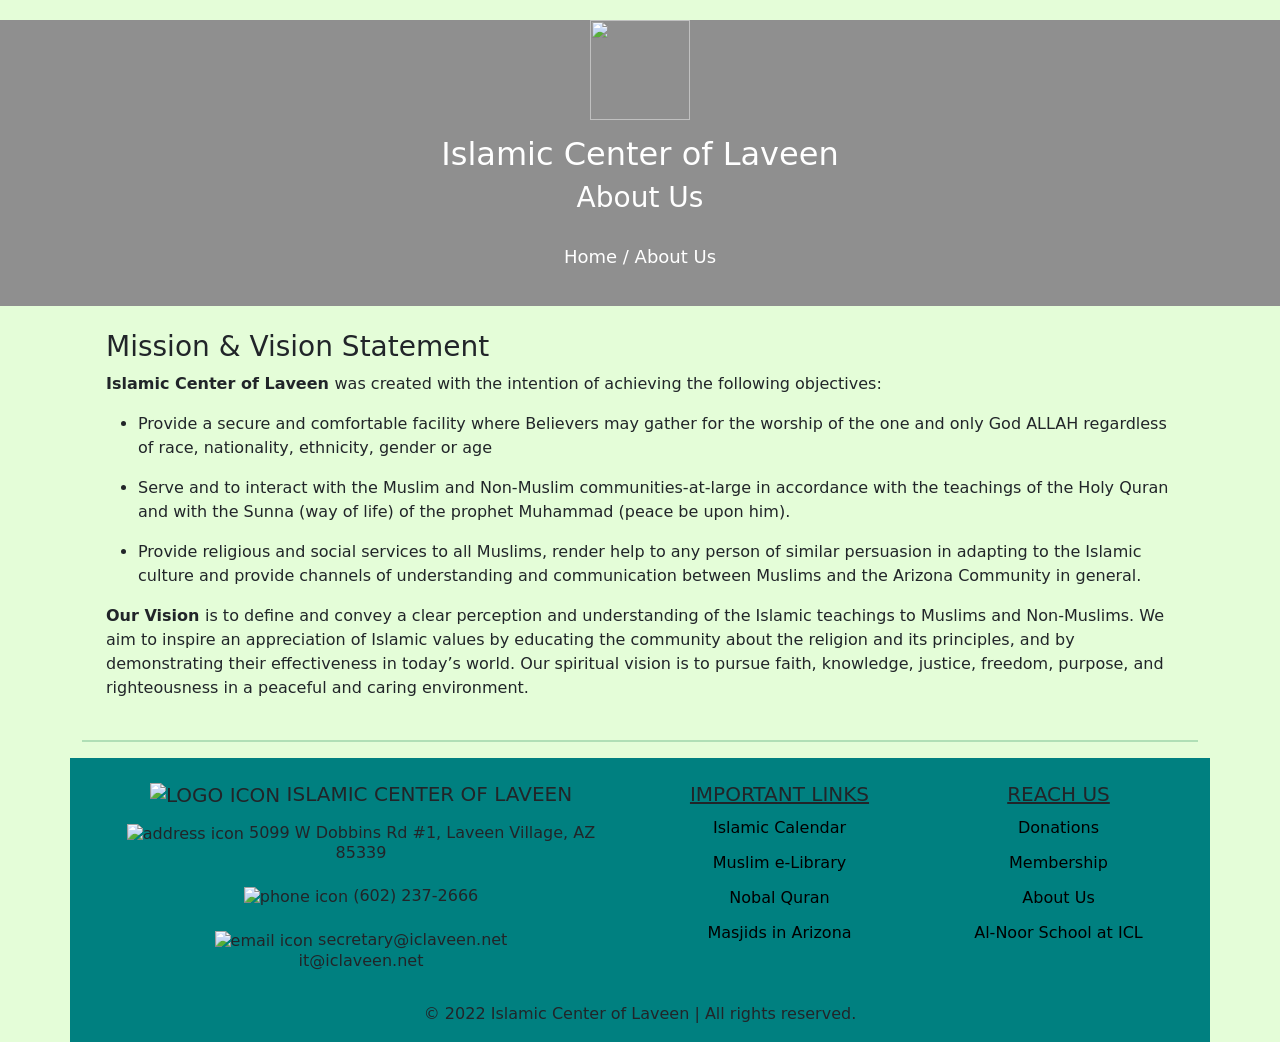
==== AboutUs.html @ 48b0061b "cahanges to CSS files" ====
<!DOCTYPE html>
<html lang="en">

<head>
    <meta charset="utf-8">
    <meta name="viewport" content="width=device-width, initial-scale=1">
    <title>ICL- About Us</title>
    <link rel="stylesheet" href="css/style.css" />
    <link href="https://cdn.jsdelivr.net/npm/bootstrap@5.0.2/dist/css/bootstrap.min.css" rel="stylesheet">
    <script src="https://cdn.jsdelivr.net/npm/bootstrap@5.0.2/dist/js/bootstrap.bundle.min.js"></script>
    <script src="js/myjs.js"></script>

</head>

<body>
    <div class="nav-body">
        <div href="index.html" class="navbar-brand">
            <img class="logo mx-auto d-block" src="images/logo.jpg">
        </div>
        <div class="logo-text">
            <h2>Islamic Center of Laveen </h2>
            <h3>About Us</h3>
        </div>
        <div class="short-nav">
            <p>
                <a href="index.html" style="color: white">Home</a> / About Us
            </p>
        </div>
    </div>

    <div class="container">
        <div class="row my-4 px-4">
            <div class="text-justify">
                <h3>Mission & Vision Statement</h3>
                <p>
                    <b>
                        Islamic Center of Laveen
                    </b> was created with the intention of achieving the following objectives:
                </p>
                <ul>
                    <li>
                        <p class="text-justify">
                            Provide a secure and comfortable facility where Believers may gather for the worship of the
                            one and
                            only
                            God ALLAH regardless of race, nationality, ethnicity, gender or age
                        </p>
                    </li>
                    <li>
                        <p class="text-justify">
                            Serve and to interact with the Muslim and Non-Muslim communities-at-large in accordance with
                            the
                            teachings of the Holy Quran and with the Sunna (way of life) of the prophet Muhammad (peace
                            be upon
                            him).
                        </p>
                    </li>
                    <li>
                        <p class="text-justify">
                            Provide religious and social services to all Muslims, render help to any person of similar
                            persuasion in adapting to
                            the Islamic culture and provide channels of understanding and communication between Muslims
                            and the
                            Arizona Community in general.
                        </p>

                    </li>
                </ul>
                <p class="text-justify">
                    <b>Our Vision </b>is to define and convey a clear perception and understanding of the Islamic
                    teachings
                    to Muslims and Non-Muslims. We aim to inspire an appreciation of Islamic values by educating the
                    community about the religion and its principles, and by demonstrating their effectiveness in today’s
                    world. Our spiritual vision is to pursue faith, knowledge, justice, freedom, purpose, and
                    righteousness
                    in a peaceful and caring environment.
                </p>
            </div>
        </div>

        <hr class="bg-danger border-2 border-top border-success">
    </div>
    </div>

    <div class="container foot">
        <!-- Footer -->
        <footer class="page-footer font-small blue pt-4">

            <!-- Footer Links -->
            <div class="container-fluid text-center text-md-left">

                <button onclick="topFunction()" id="myBtn" title="Go to top">Top</button>

                <!-- Grid row -->
                <div class="row">

                    <!-- Grid column -->
                    <div class="col-md-6 mt-md-0 mt-3">

                        <!-- Content -->
                        <h5 class="text-uppercase ">
                            <img src="images/logo.jpg" class="fimage" alt="logo icon">
                            Islamic Center of Laveen
                        </h5>
                        <p class="h6 p-2">
                            <img src="images/address.png" class="fimage" alt="address icon">
                            5099 W Dobbins Rd #1, Laveen Village, AZ 85339
                        </p>
                        <p class="h6 p-2">
                            <img src="images/phone.png" class="fimage" alt="phone icon">
                            (602) 237-2666
                        </p>
                        <p class="h6 p-2">
                            <img src="images/email.png" class="fimage" alt="email icon">
                            secretary@iclaveen.net </br> it@iclaveen.net
                        </p>

                    </div>
                    <!-- Grid column -->

                    <hr class="clearfix w-100 d-md-none pb-3">

                    <!-- Grid column -->
                    <div class="col-md-3 mb-md-0 mb-3">

                        <!-- Links -->
                        <h5 class="text-uppercase text-decoration-underline">Important links</h5>

                        <ul class="list-unstyled">
                            <li class="p-1 h6">
                                <a class="flink" href="https://www.islamicfinder.org/islamic-calendar/">Islamic
                                    Calendar</a>
                            </li>
                            <li class="p-1 h6">
                                <a class="flink" href="https://www.muslim-library.com/?lang=English">Muslim
                                    e-Library</a>
                            </li>
                            <li class="p-1 h6">
                                <a class="flink" href="https://quran.com/">Nobal Quran</a>
                            </li>
                            <li class="p-1 h6">
                                <a class="flink"
                                    href="https://www.azmuslims.org/list-of-mosques-in-arizona.html">Masjids in
                                    Arizona</a>
                            </li>
                        </ul>

                    </div>
                    <!-- Grid column -->

                    <!-- Grid column -->
                    <div class="col-md-3 mb-md-0 mb-3">

                        <!-- Links -->
                        <h5 class="text-uppercase text-decoration-underline">Reach Us</h5>

                        <ul class="list-unstyled">
                            <li class="p-1 h6">
                                <a class="flink" href="Donation.html">Donations</a>
                            </li>
                            <li class="p-1 h6">
                                <a class="flink" href="Membership.html">Membership</a>
                            </li>
                            <li class="p-1 h6">
                                <a class="flink" href="AboutUs.html">About Us</a>
                            </li>
                            <li class="p-1 h6">
                                <a class="flink" href="Education.html">Al-Noor School at ICL </a>
                            </li>
                        </ul>

                    </div>
                    <!-- Grid column -->

                </div>
                <!-- Grid row -->

            </div>
            <!-- Footer Links -->

            <!-- Copyright -->
            <div class="footer-copyright text-center py-3">© 2022 Islamic Center of Laveen | All rights reserved.  
            </div>
            <!-- Copyright -->

        </footer>
        <!-- Footer -->
    </div>
</body>

</html>
---- css/style.css ----
body {
  /*white back gound*/
  background-color: #e4fdd8 !important;
  /*green back gound*/
  /*background-color: #a7c957; */
  /* background-color:lightgrey; */


}

/* LOGO */
.logo {
  position: relative;
  display: block;
  width: 100px;
  height: 100px;
  margin-top: 20px;
  margin-bottom: 15px;
  margin-right: 20px;
}

.logo-text {
  color: white;
  text-align: center;
  position: relative;

}

.logo-maintext {

  color: white;
  position: relative;

}

.short-nav {
  position: relative;
  text-align: center;
  color: white;
  font-size: 18Px;
  padding-top: 20px;
  padding-bottom: 20px;
}

.icon {
  height: 30px;
  width: 40px;
  position: relative;

}

.fimage {
  height: 25px;
  width: 30px;
  position: relative;
}

.colum-1 {
  background-image: url("../images/colum1.jpeg");
  height: 200px;
  padding-top: 25px;
  border-radius: 15px 15px 15px 15px;
}

.colum-2 {
  background-image: url("../images/colum1.jpeg");
  height: 200px;
  padding-top: 25px;
  border-radius: 15px 15px 15px 15px;
}

.colum-3 {
  background-image: url("../images/colum3.jpeg");
  height: 200px;
  padding-top: 25px;
  border-radius: 15px 15px 15px 15px;
}

.nav-item {
  font-size: 20px !important;
}

.event-image {

  width: 100%;
  height: 100px;
  border-radius: 15px 15px 15px 15px;
}

.text-red {
  color: green;
}

.date {
  color: green;
  font-weight: bold;
  padding-top: -10px;
}

a:link {
  text-decoration: none;
}

/* mouse over link */
a:hover {
  background-color: green;
  color: whitesmoke;
}

a.flink {
  color: black;
}

.foot {
  background-image: url('../images/green.jpeg');
  background-color: teal;
}

#myBtn {
  display: none;
  position: fixed;
  bottom: 20px;
  right: 30px;
  z-index: 99;
  font-size: 18px;
  border: none;
  outline: none;
  background-color: green;
  color: white;
  cursor: pointer;
  padding: 15px;
  border-radius: 4px;
}

#myBtn:hover {
  background-color: maroon;
}

.bismi {
  font-size: 36px;
  width: 100%;
  height: 40px;
  text-align: center;
  color: green;
  padding-top: 20px;

}

.nav-body {
  background-image: url('../images/header2.jpeg');
  background-color: #cccccc;
  background-position: center;
  background-repeat: no-repeat;
  background-size: cover !important;
  position: relative;
}

.nav-body::before {
  content: "";
  position: absolute;
  top: 0px;
  right: 0px;
  bottom: 0px;
  left: 0px;
  background-color: rgba(0, 0, 0, 0.3);
}

.news {
  padding-top: 30px;
  width: 100%;
  height: 60px;
}

.navbar-dark .navbar-toggler-icon {
  background-image: url('../images/menu.png') !important;
}

.double {
  background-image: url('../images/reward.png');
  background-position: 0 1.03em;
  background-repeat: repeat-x;
  background-size: 2px 6px;
}

.blink_text
{
    animation:3s blinker linear infinite;
    -webkit-animation:3s blinker linear infinite;
    -moz-animation:1s blinker linear infinite;
    color: red;
}

@-moz-keyframes blinker
{  
    0% { opacity: 1.0; }
    50% { opacity: 0.0; }
    100% { opacity: 1.0; }
}

@-webkit-keyframes blinker
{  
    0% { opacity: 1.0; }
    50% { opacity: 0.0; }
    100% { opacity: 1.0; }
}

@keyframes blinker
{  
    0% { opacity: 1.0; }
    50% { opacity: 0.0; }
    100% { opacity: 1.0; }
 }
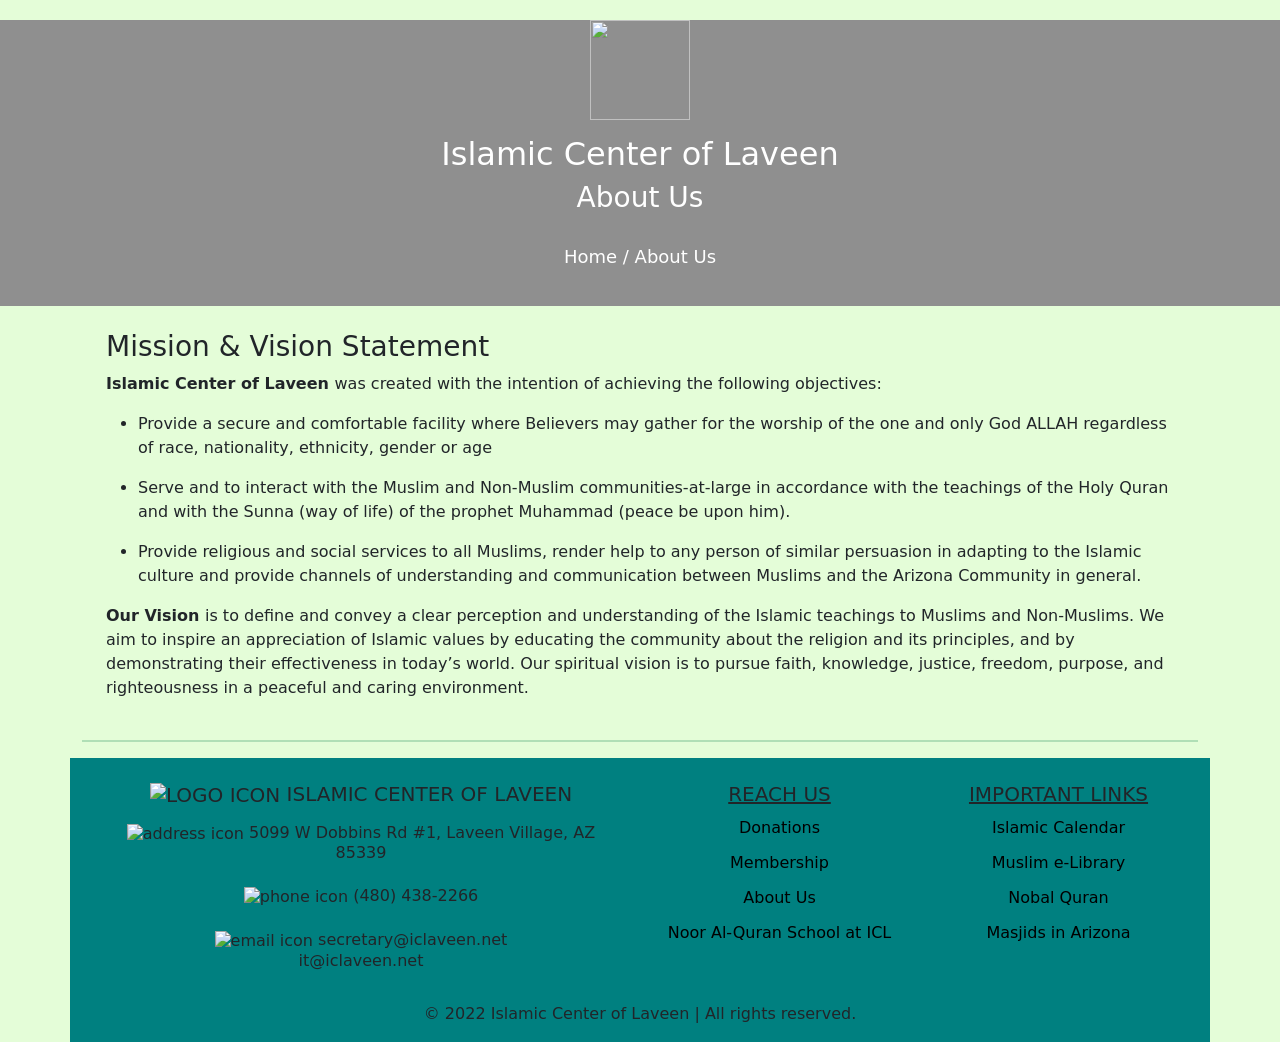
==== commit f08e1326: "Masjid lite website live" ====
--- a/AboutUs.html
+++ b/AboutUs.html
@@ -80,7 +80,6 @@
 
         <hr class="bg-danger border-2 border-top border-success">
     </div>
-    </div>
 
     <div class="container foot">
         <!-- Footer -->
@@ -108,7 +107,7 @@
                         </p>
                         <p class="h6 p-2">
                             <img src="images/phone.png" class="fimage" alt="phone icon">
-                            (602) 237-2666
+                            (480) 438-2266
                         </p>
                         <p class="h6 p-2">
                             <img src="images/email.png" class="fimage" alt="email icon">
@@ -119,6 +118,29 @@
                     <!-- Grid column -->
 
                     <hr class="clearfix w-100 d-md-none pb-3">
+                     <!-- Grid column -->
+                     <div class="col-md-3 mb-md-0 mb-3">
+
+                        <!-- Links -->
+                        <h5 class="text-uppercase text-decoration-underline">Reach Us</h5>
+
+                        <ul class="list-unstyled">
+                            <li class="p-1 h6">
+                                <a class="flink" href="Donation.html">Donations</a>
+                            </li>
+                            <li class="p-1 h6">
+                                <a class="flink" href="Membership.html">Membership</a>
+                            </li>
+                            <li class="p-1 h6">
+                                <a class="flink" href="AboutUs.html">About Us</a>
+                            </li>
+                            <li class="p-1 h6">
+                                <a class="flink" href="Education.html">Noor Al-Quran School at ICL </a>
+                            </li>
+                        </ul>
+
+                    </div>
+                    <!-- Grid column -->
 
                     <!-- Grid column -->
                     <div class="col-md-3 mb-md-0 mb-3">
@@ -148,30 +170,6 @@
                     </div>
                     <!-- Grid column -->
 
-                    <!-- Grid column -->
-                    <div class="col-md-3 mb-md-0 mb-3">
-
-                        <!-- Links -->
-                        <h5 class="text-uppercase text-decoration-underline">Reach Us</h5>
-
-                        <ul class="list-unstyled">
-                            <li class="p-1 h6">
-                                <a class="flink" href="Donation.html">Donations</a>
-                            </li>
-                            <li class="p-1 h6">
-                                <a class="flink" href="Membership.html">Membership</a>
-                            </li>
-                            <li class="p-1 h6">
-                                <a class="flink" href="AboutUs.html">About Us</a>
-                            </li>
-                            <li class="p-1 h6">
-                                <a class="flink" href="Education.html">Al-Noor School at ICL </a>
-                            </li>
-                        </ul>
-
-                    </div>
-                    <!-- Grid column -->
-
                 </div>
                 <!-- Grid row -->
 
@@ -179,7 +177,7 @@
             <!-- Footer Links -->
 
             <!-- Copyright -->
-            <div class="footer-copyright text-center py-3">© 2022 Islamic Center of Laveen | All rights reserved.  
+            <div class="footer-copyright text-center py-3">© 2022 Islamic Center of Laveen | All rights reserved.
             </div>
             <!-- Copyright -->
 
--- a/css/style.css
+++ b/css/style.css
@@ -180,33 +180,4 @@
   background-position: 0 1.03em;
   background-repeat: repeat-x;
   background-size: 2px 6px;
-}
-
-.blink_text
-{
-    animation:3s blinker linear infinite;
-    -webkit-animation:3s blinker linear infinite;
-    -moz-animation:1s blinker linear infinite;
-    color: red;
-}
-
-@-moz-keyframes blinker
-{  
-    0% { opacity: 1.0; }
-    50% { opacity: 0.0; }
-    100% { opacity: 1.0; }
-}
-
-@-webkit-keyframes blinker
-{  
-    0% { opacity: 1.0; }
-    50% { opacity: 0.0; }
-    100% { opacity: 1.0; }
-}
-
-@keyframes blinker
-{  
-    0% { opacity: 1.0; }
-    50% { opacity: 0.0; }
-    100% { opacity: 1.0; }
- }+}
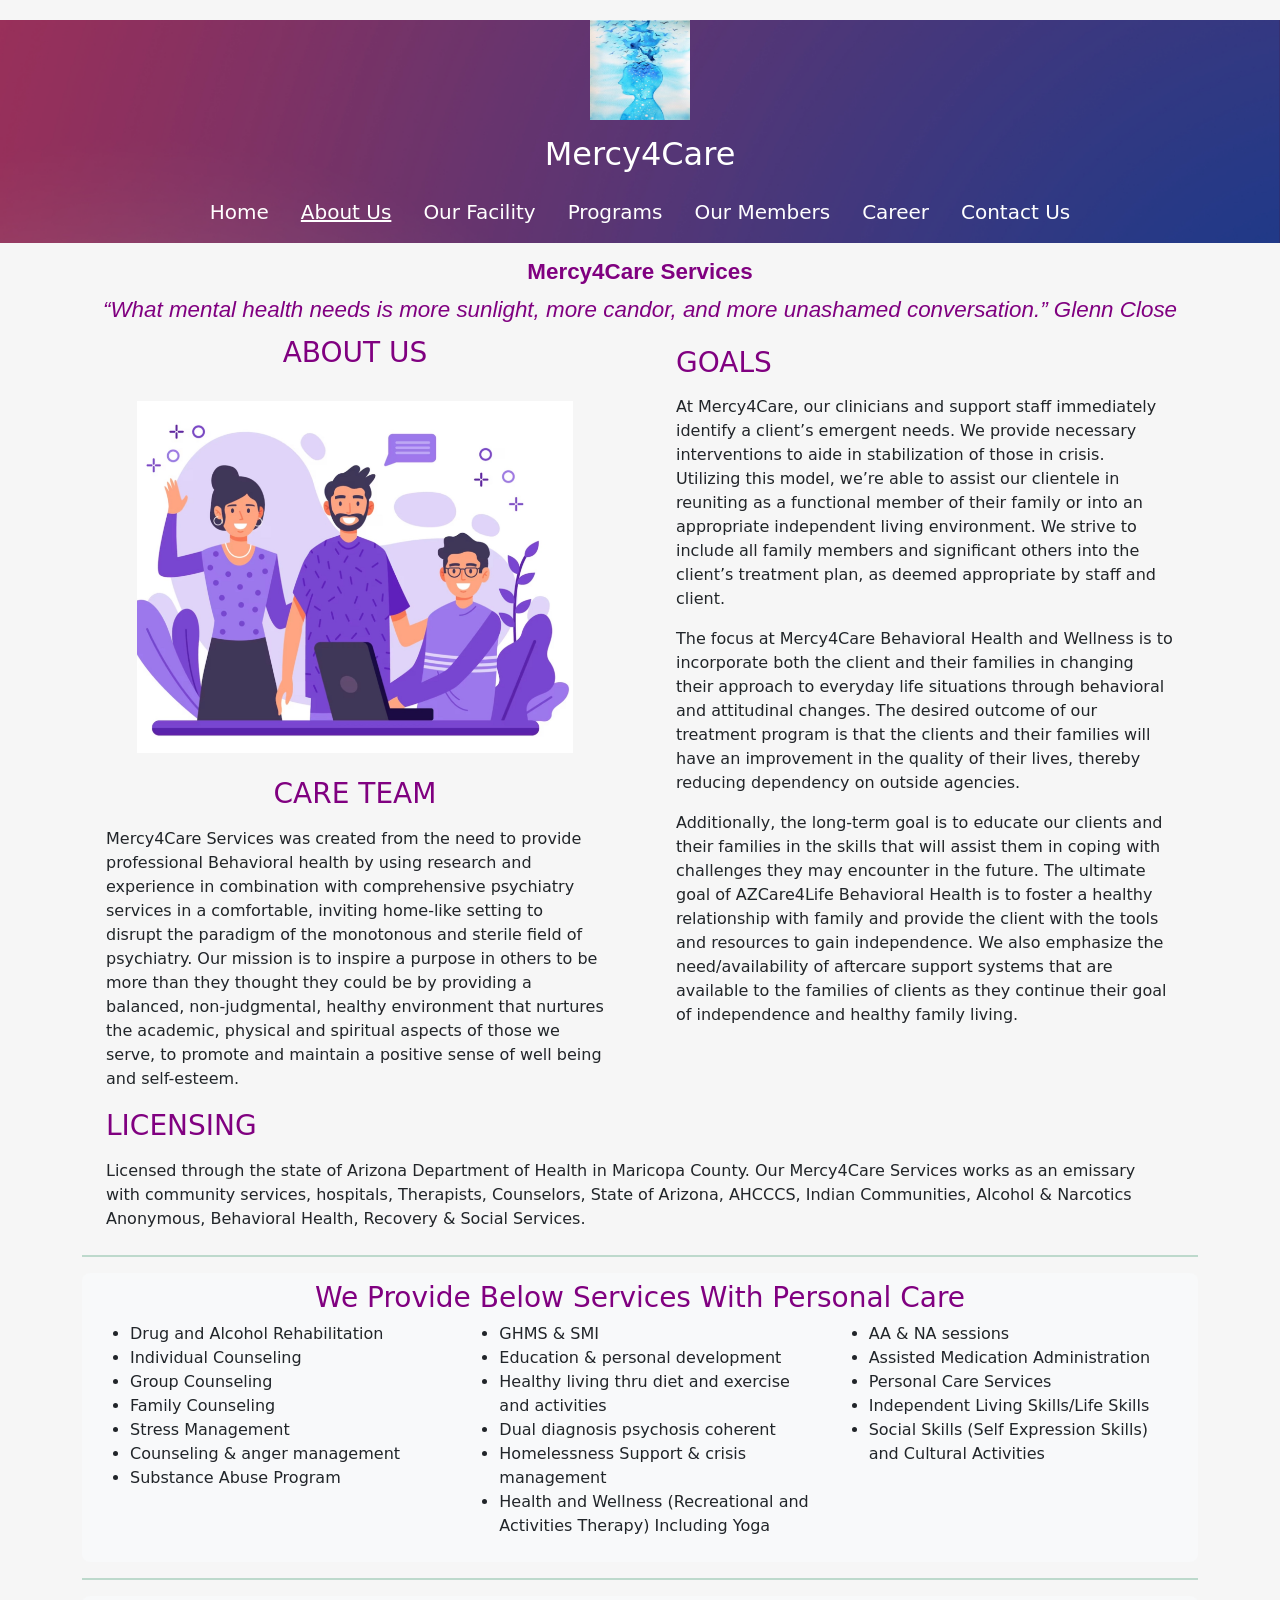
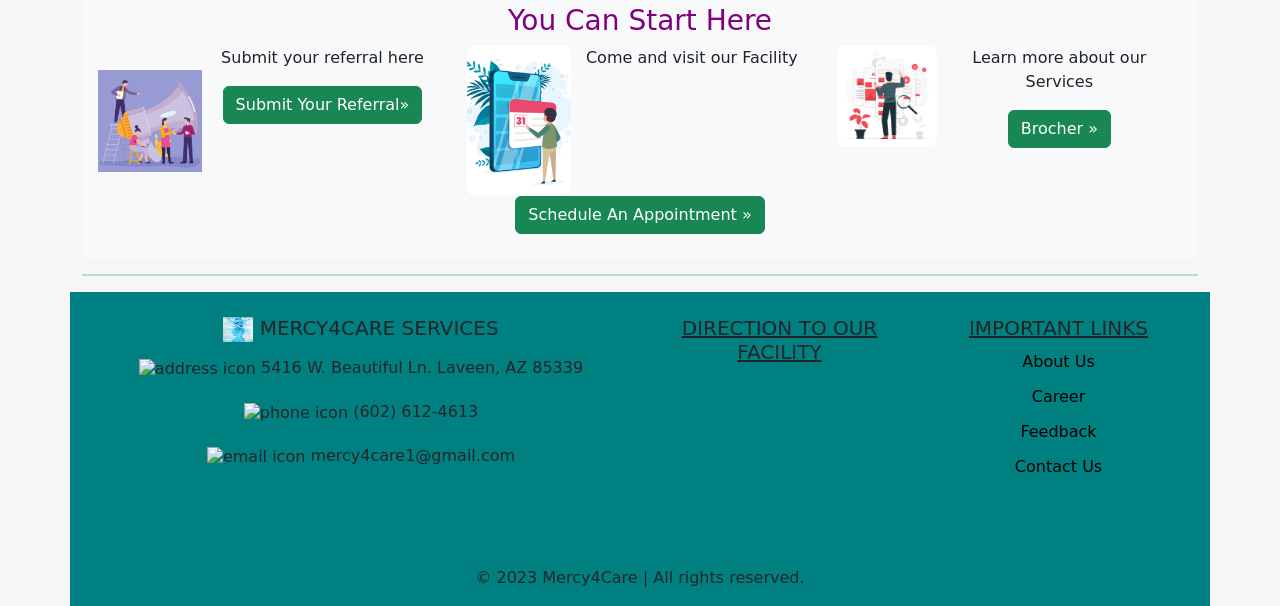
==== commit bd0eabdd: "New website for mercy for care" ====
--- a/AboutUs.html
+++ b/AboutUs.html
@@ -4,82 +4,203 @@
 <head>
     <meta charset="utf-8">
     <meta name="viewport" content="width=device-width, initial-scale=1">
-    <title>ICL- About Us</title>
+    <title>Mercy4Care:About Us</title>
     <link rel="stylesheet" href="css/style.css" />
     <link href="https://cdn.jsdelivr.net/npm/bootstrap@5.0.2/dist/css/bootstrap.min.css" rel="stylesheet">
     <script src="https://cdn.jsdelivr.net/npm/bootstrap@5.0.2/dist/js/bootstrap.bundle.min.js"></script>
-    <script src="js/myjs.js"></script>
+    <meta http-equiv="Cache-Control" content="no-cache, no-store, must-revalidate" />
+    <meta http-equiv="Pragma" content="no-cache" />
+    <meta http-equiv="Expires" content="-1" />
 
 </head>
 
 <body>
     <div class="nav-body">
         <div href="index.html" class="navbar-brand">
-            <img class="logo mx-auto d-block" src="images/logo.jpg">
-        </div>
-        <div class="logo-text">
-            <h2>Islamic Center of Laveen </h2>
-            <h3>About Us</h3>
-        </div>
-        <div class="short-nav">
-            <p>
-                <a href="index.html" style="color: white">Home</a> / About Us
-            </p>
+            <img class="logo mx-auto d-block" src="images/logo-m4c.png">
+        </div>
+        <div>
+            <h2 class="text-center logo-text"> Mercy4Care</h2>
+        </div>
+        <div class="m-2">
+            <nav class="navbar navbar-expand-lg  navbar-dark bg-transparent">
+                <div class="container-fluid">
+                    <button type="button" class="navbar-toggler mx-auto" data-bs-toggle="collapse"
+                        data-bs-target="#navbarCollapse">
+                        <span class="navbar-toggler-icon"></span>
+                    </button>
+                    <div class="collapse navbar-collapse" id="navbarCollapse">
+                        <div class="navbar-nav mx-auto ">
+                            <a href="index.html" class="nav-item nav-link text-center  px-3 active">Home</a>
+                            <a href="AboutUs.html"
+                                class="nav-item nav-link text-center px-3 text-decoration-underline active">About Us</a>
+                            <a href="OurFacility.html" class="nav-item nav-link  text-center px-3 active">Our
+                                Facility</a>
+                            <a href="Programs.html" class="nav-item nav-link text-center px-3 active">Programs</a>
+                            <a href="OurMembers.html" class="nav-item nav-link text-center bg-green px-3 active ">Our
+                                Members</a>
+                            <a href="Career.html" class="nav-item nav-link text-center bg-green px-3 active">Career</a>
+                            <a href="ContactUs.html" class="nav-item nav-link text-center bg-green px-3 active">Contact
+                                Us</a>
+                        </div>
+                    </div>
+                </div>
+            </nav>
         </div>
     </div>
 
     <div class="container">
-        <div class="row my-4 px-4">
-            <div class="text-justify">
-                <h3>Mission & Vision Statement</h3>
-                <p>
-                    <b>
-                        Islamic Center of Laveen
-                    </b> was created with the intention of achieving the following objectives:
-                </p>
-                <ul>
-                    <li>
-                        <p class="text-justify">
-                            Provide a secure and comfortable facility where Believers may gather for the worship of the
-                            one and
-                            only
-                            God ALLAH regardless of race, nationality, ethnicity, gender or age
-                        </p>
-                    </li>
-                    <li>
-                        <p class="text-justify">
-                            Serve and to interact with the Muslim and Non-Muslim communities-at-large in accordance with
-                            the
-                            teachings of the Holy Quran and with the Sunna (way of life) of the prophet Muhammad (peace
-                            be upon
-                            him).
-                        </p>
-                    </li>
-                    <li>
-                        <p class="text-justify">
-                            Provide religious and social services to all Muslims, render help to any person of similar
-                            persuasion in adapting to
-                            the Islamic culture and provide channels of understanding and communication between Muslims
-                            and the
-                            Arizona Community in general.
-                        </p>
-
-                    </li>
-                </ul>
-                <p class="text-justify">
-                    <b>Our Vision </b>is to define and convey a clear perception and understanding of the Islamic
-                    teachings
-                    to Muslims and Non-Muslims. We aim to inspire an appreciation of Islamic values by educating the
-                    community about the religion and its principles, and by demonstrating their effectiveness in today’s
-                    world. Our spiritual vision is to pursue faith, knowledge, justice, freedom, purpose, and
-                    righteousness
-                    in a peaceful and caring environment.
-                </p>
+
+        <div class="text-center heading-mc4 py-1 ">
+            Mercy4Care Services
+        </div>
+        <h5 class="text-center heading2-mc4 py-1 ">
+            “What mental health needs is more sunlight, more candor, and more unashamed conversation.” Glenn Close
+        </h5>
+    </div>
+    <div class="container-lg ">
+        <div class="row">
+            <div class="col-md-6">
+                <div class="col text-center">
+                    <h3 class="text-purple text-uppercase"> About Us </h3>
+                    <img src="images/AboutUs-m4c.jpg" class="rounded-3 aboutus-img-mc4 py-4" alt="Submit Your Referral">
+                    <h3 class="text-purple text-uppercase"> Care Team</h3>
+
+                </div>
+                <div class="text-md-left py-2 mx-4">
+                    Mercy4Care Services was created from the need to provide professional Behavioral health by
+                    using research and experience in combination with comprehensive psychiatry services in a
+                    comfortable, inviting home-like setting to disrupt the paradigm of the monotonous and
+                    sterile field of psychiatry. Our mission is to inspire a purpose in others to be more than
+                    they thought they could be by providing a balanced, non-judgmental, healthy environment that
+                    nurtures the academic, physical and spiritual aspects of those we serve, to promote and
+                    maintain a positive sense of well being and self-esteem.
+                </div>
+            </div>
+
+            <div class="col-md-6 ">
+                <div class="w-60 h-100 rounded-3 ">
+                    <div class="intro-text mx-4">
+                        <h3 class="text-purple text-uppercase">Goals</h3>
+                        <div class="text-md-left py-2">
+                            At Mercy4Care, our clinicians and support staff immediately identify a client’s emergent
+                            needs. We provide necessary interventions to aide in stabilization of those in crisis.
+                            Utilizing this model, we’re able to assist our clientele in reuniting as a functional member
+                            of their family or into an appropriate independent living environment. We strive to include
+                            all family members and significant others into the client’s treatment plan, as deemed
+                            appropriate by staff and client.
+                        </div>
+                        <div class="text-md-left py-2">
+                            The focus at Mercy4Care Behavioral Health and Wellness is to incorporate both the client and
+                            their families in changing their approach to everyday life situations through behavioral and
+                            attitudinal changes. The desired outcome of our treatment program is that the clients and
+                            their families will have an improvement in the quality of their lives, thereby reducing
+                            dependency on outside agencies.
+                        </div>
+                        <div class="text-md-left py-2">
+                            Additionally, the long-term goal is to educate our clients and their families in the skills
+                            that will assist them in coping with challenges they may encounter in the future. The
+                            ultimate goal of AZCare4Life Behavioral Health is to foster a healthy relationship with
+                            family and provide the client with the tools and resources to gain independence. We also
+                            emphasize the need/availability of aftercare support systems that are available to the
+                            families of clients as they continue their goal of independence and healthy family living.
+                        </div>
+                    </div>
+                </div>
+
+            </div>
+        </div>
+        <div class="intro-text mx-4">
+            <h3 class="text-purple ">LICENSING</h3>
+            <div class="text-md-left py-2">
+                Licensed through the state of Arizona Department of Health in Maricopa County. Our Mercy4Care Services works
+                as an emissary with community services, hospitals, Therapists, Counselors, State of Arizona, AHCCCS,
+                Indian Communities, Alcohol & Narcotics Anonymous, Behavioral Health, Recovery & Social Services.
             </div>
         </div>
 
         <hr class="bg-danger border-2 border-top border-success">
     </div>
+
+    <div class="container">
+        <div class="p-2 my-2 bg-light rounded-3">
+            <h3 class="text-center text-purple">We Provide Below Services With Personal Care</h3>
+            <div class="row g-4 px-2">
+                <div class="col-md-4">
+                    <ul>
+                        <li> Drug and Alcohol Rehabilitation </li>
+                        <li>Individual Counseling</li>
+                        <li>Group Counseling</li>
+                        <li>Family Counseling</li>
+                        <li> Stress Management</li>
+                        <li>Counseling & anger management </li>
+                        <li>Substance Abuse Program</li>
+                    </ul>
+
+                </div>
+                <div class="col-md-4">
+                    <ul>
+                        <li> GHMS & SMI </li>
+                        <li>Education & personal development </li>
+                        <li>Healthy living thru diet and exercise and activities </li>
+                        <li>Dual diagnosis psychosis coherent</li>
+                        <li>Homelessness Support & crisis management</li>
+                        <li>Health and Wellness (Recreational and Activities Therapy) Including Yoga</li>
+                    </ul>
+
+                </div>
+                <div class="col-md-4">
+                    <ul>
+                        <li> AA & NA sessions </li>
+                        <li>Assisted Medication Administration </li>
+                        <li>Personal Care Services</li>
+                        <li>Independent Living Skills/Life Skills</li>
+                        <li>Social Skills (Self Expression Skills) and Cultural Activities</li>
+                    </ul>
+
+                </div>
+            </div>
+        </div>
+        <hr class="bg-danger border-2 border-top border-success">
+    </div>
+
+    <div class="container">
+        <div class="p-2 my-2 bg-light rounded-3">
+            <h3 class="text-center text-purple">You Can Start Here</h3>
+            <div class="row g-4 px-2">
+                <div class="col-md-4">
+                    <div class="col text-center">
+                        <img src="images/referrals-m4c.png" class="img-fluid rounded-3 slide1-mc4 py-4"
+                            alt="Submit Your Referral">
+                        <p> Submit your referral here </p>
+                        <p><a href="index.html" class="btn btn-success">Submit Your Referral&raquo;</a></p>
+                    </div>
+
+                </div>
+                <div class="col-md-4">
+                    <div class="col text-center">
+                        <img src="images/appointment-m4c.jpg" class="img-fluid rounded-3 slide1-mc4"
+                            alt="Schedule An Appointment">
+                        <p> Come and visit our Facility </p>
+                        <p><a href="index.html" class="btn btn-success">Schedule An Appointment &raquo;</a></p>
+                    </div>
+
+                </div>
+                <div class="col-md-4">
+                    <div class="col text-center">
+                        <img src="images/learnmore-m4c.jpeg" class="img-fluid rounded-3 slide-mc4" alt="Brocher">
+                        <p> Learn more about our Services </p>
+                        <p><a href="index.html" class="btn btn-success">Brocher &raquo;</a></p>
+                    </div>
+
+                </div>
+            </div>
+        </div>
+        <hr class="bg-danger border-2 border-top border-success">
+    </div>
+    </div>
+   
+
 
     <div class="container foot">
         <!-- Footer -->
@@ -98,44 +219,38 @@
 
                         <!-- Content -->
                         <h5 class="text-uppercase ">
-                            <img src="images/logo.jpg" class="fimage" alt="logo icon">
-                            Islamic Center of Laveen
+                            <img src="images/logo-m4c.png" class="fimage" alt="logo icon">
+                            Mercy4Care Services
                         </h5>
                         <p class="h6 p-2">
                             <img src="images/address.png" class="fimage" alt="address icon">
-                            5099 W Dobbins Rd #1, Laveen Village, AZ 85339
+                            5416 W. Beautiful Ln. Laveen, AZ 85339
                         </p>
                         <p class="h6 p-2">
                             <img src="images/phone.png" class="fimage" alt="phone icon">
-                            (480) 438-2266
+                            (602) 612-4613
                         </p>
                         <p class="h6 p-2">
                             <img src="images/email.png" class="fimage" alt="email icon">
-                            secretary@iclaveen.net </br> it@iclaveen.net
+                            mercy4care1@gmail.com
                         </p>
 
                     </div>
                     <!-- Grid column -->
 
                     <hr class="clearfix w-100 d-md-none pb-3">
-                     <!-- Grid column -->
-                     <div class="col-md-3 mb-md-0 mb-3">
+                    <!-- Grid column -->
+                    <div class="col-md-3 mb-md-0 mb-3">
 
                         <!-- Links -->
-                        <h5 class="text-uppercase text-decoration-underline">Reach Us</h5>
+                        <h5 class="text-uppercase text-decoration-underline">Direction to Our Facility</h5>
 
                         <ul class="list-unstyled">
                             <li class="p-1 h6">
-                                <a class="flink" href="Donation.html">Donations</a>
-                            </li>
-                            <li class="p-1 h6">
-                                <a class="flink" href="Membership.html">Membership</a>
-                            </li>
-                            <li class="p-1 h6">
-                                <a class="flink" href="AboutUs.html">About Us</a>
-                            </li>
-                            <li class="p-1 h6">
-                                <a class="flink" href="Education.html">Noor Al-Quran School at ICL </a>
+                                <iframe
+                                    src="https://www.google.com/maps/embed?pb=!1m18!1m12!1m3!1d3331.823244074619!2d-112.17855302355805!3d33.37568035315022!2m3!1f0!2f0!3f0!3m2!1i1024!2i768!4f13.1!3m3!1m2!1s0x872b171b75af9ecb%3A0x8c987f8a177935cf!2s5416%20W%20Beautiful%20Ln%2C%20Laveen%20Village%2C%20AZ%2085339!5e0!3m2!1sen!2sus!4v1684547884025!5m2!1sen!2sus"
+                                    width="200" height="150" style="border:0;" allowfullscreen="" loading="lazy"
+                                    referrerpolicy="no-referrer-when-downgrade"></iframe>
                             </li>
                         </ul>
 
@@ -150,20 +265,16 @@
 
                         <ul class="list-unstyled">
                             <li class="p-1 h6">
-                                <a class="flink" href="https://www.islamicfinder.org/islamic-calendar/">Islamic
-                                    Calendar</a>
-                            </li>
-                            <li class="p-1 h6">
-                                <a class="flink" href="https://www.muslim-library.com/?lang=English">Muslim
-                                    e-Library</a>
-                            </li>
-                            <li class="p-1 h6">
-                                <a class="flink" href="https://quran.com/">Nobal Quran</a>
-                            </li>
-                            <li class="p-1 h6">
-                                <a class="flink"
-                                    href="https://www.azmuslims.org/list-of-mosques-in-arizona.html">Masjids in
-                                    Arizona</a>
+                                <a class="flink" href="AboutUs.html">About Us</a>
+                            </li>
+                            <li class="p-1 h6">
+                                <a class="flink" href="career.html">Career</a>
+                            </li>
+                            <li class="p-1 h6">
+                                <a class="flink" href="feedback.html">Feedback</a>
+                            </li>
+                            <li class="p-1 h6">
+                                <a class="flink" href="mailto:mercy4care1@gmail.com" target="_blank">Contact Us</a>
                             </li>
                         </ul>
 
@@ -177,13 +288,14 @@
             <!-- Footer Links -->
 
             <!-- Copyright -->
-            <div class="footer-copyright text-center py-3">© 2022 Islamic Center of Laveen | All rights reserved.
+            <div class="footer-copyright text-center py-3">© 2023 Mercy4Care | All rights reserved.
             </div>
             <!-- Copyright -->
 
         </footer>
         <!-- Footer -->
     </div>
+
 </body>
 
 </html>
--- a/css/style.css
+++ b/css/style.css
@@ -1,10 +1,29 @@
 body {
   /*white back gound*/
-  background-color: #e4fdd8 !important;
+  background-color: #f6f6f6 !important;
   /*green back gound*/
   /*background-color: #a7c957; */
   /* background-color:lightgrey; */
 
+
+}
+
+.sec1 {
+  background-image: url("/images/header-main.png");
+  background-color: #cccccc;
+  border-radius: 20px;
+  margin: 10px;
+  background-position: center;
+  background-repeat: no-repeat;
+  background-size: cover !important;
+}
+
+.parking {
+
+  border-radius: 20px;
+
+  height: 300px;
+  width: 340px;
 
 }
 
@@ -26,6 +45,13 @@
 
 }
 
+.ramadan-text {
+  color: white;
+  text-align: center;
+  position: relative;
+
+}
+
 .logo-maintext {
 
   color: white;
@@ -87,12 +113,12 @@
   border-radius: 15px 15px 15px 15px;
 }
 
-.text-red {
-  color: green;
+.text-purple {
+  color: purple;;
 }
 
 .date {
-  color: green;
+  color: purple;;
   font-weight: bold;
   padding-top: -10px;
 }
@@ -103,7 +129,7 @@
 
 /* mouse over link */
 a:hover {
-  background-color: green;
+  background-color: purple;;
   color: whitesmoke;
 }
 
@@ -112,7 +138,7 @@
 }
 
 .foot {
-  background-image: url('../images/green.jpeg');
+  background-image: url('../images/footer-mc4.jpg');
   background-color: teal;
 }
 
@@ -125,7 +151,7 @@
   font-size: 18px;
   border: none;
   outline: none;
-  background-color: green;
+  background-color: purple;;
   color: white;
   cursor: pointer;
   padding: 15px;
@@ -136,19 +162,46 @@
   background-color: maroon;
 }
 
-.bismi {
-  font-size: 36px;
+.heading-mc4 {
+  padding-top: 20px;
+  text-align: center;
+  color: #070404;
+  font-weight: bold;
+  font-size: 1.4em;
+  font-family: Helvetica;
+  color: purple;
+}
+
+.heading2-mc4 {
+  padding-top: 20px;
+  text-align: center;
+  color: #070404;
+  font-style: italic;
+  font-size: 1.4em;
+  font-family: Helvetica;
+  color: purple;
+}
+
+.ramadan-date {
+  font-size: 18px;
   width: 100%;
-  height: 40px;
+  height: 30px;
   text-align: center;
   color: green;
-  padding-top: 20px;
-
 }
 
 .nav-body {
-  background-image: url('../images/header2.jpeg');
+  background-image: url('../images/header-main.png');
   background-color: #cccccc;
+  background-position: center;
+  background-repeat: no-repeat;
+  background-size: cover !important;
+  position: relative;
+}
+
+.nav-body-ramadan {
+  background-image: url('../images/Ramadan2.jpeg');
+  background-color: wheat;
   background-position: center;
   background-repeat: no-repeat;
   background-size: cover !important;
@@ -166,9 +219,9 @@
 }
 
 .news {
-  padding-top: 30px;
+  padding-top: 10px;
   width: 100%;
-  height: 60px;
+  height: 30px;
 }
 
 .navbar-dark .navbar-toggler-icon {
@@ -176,8 +229,39 @@
 }
 
 .double {
-  background-image: url('../images/reward.png');
+  background-image: url('../images/header-main.png');
   background-position: 0 1.03em;
   background-repeat: repeat-x;
   background-size: 2px 6px;
+}
+
+.intro-text{
+  margin: 10px;
+}
+
+.slide-mc4 {
+  float: left;
+  width:  100px;
+  height: 400px;
+  object-fit: cover;
+}
+
+.slide1-mc4 {
+  float: left;
+  width:  30%;
+  height: 150px !important;
+  object-fit: cover;
+}
+
+.slide2-mc4 {
+  
+  width:  80%;
+  height: 400px !important;
+  object-fit: cover;
+}
+
+.aboutus-img-mc4 {
+  width:  80%;
+  height: 400px !important;
+  object-fit: cover;
 }
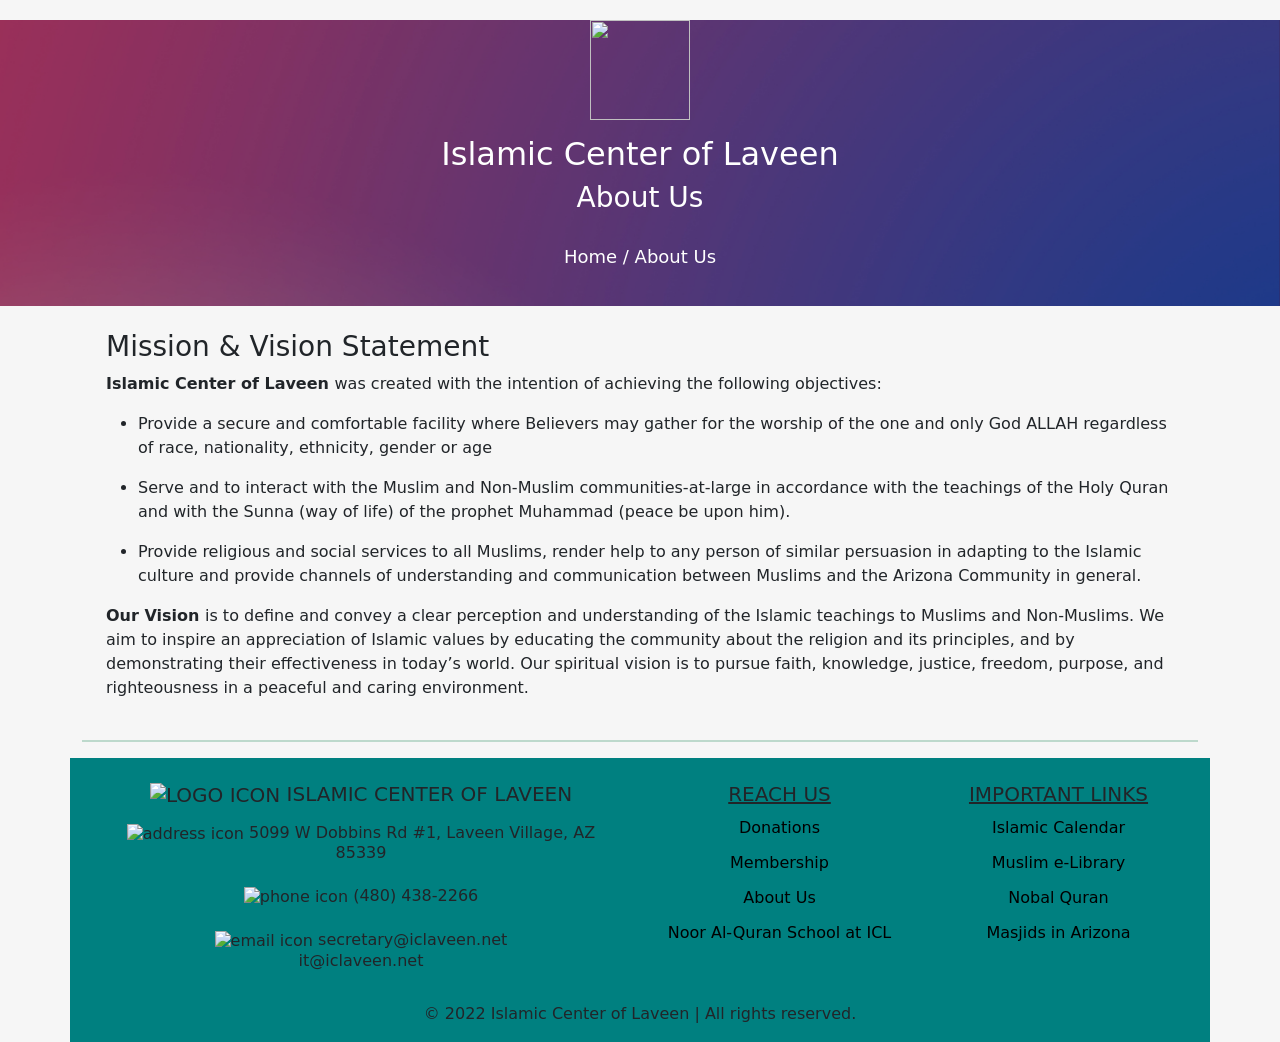
==== commit 07b30047: "Add files via upload" ====
--- a/AboutUs.html
+++ b/AboutUs.html
@@ -4,203 +4,82 @@
 <head>
     <meta charset="utf-8">
     <meta name="viewport" content="width=device-width, initial-scale=1">
-    <title>Mercy4Care:About Us</title>
+    <title>ICL- About Us</title>
     <link rel="stylesheet" href="css/style.css" />
     <link href="https://cdn.jsdelivr.net/npm/bootstrap@5.0.2/dist/css/bootstrap.min.css" rel="stylesheet">
     <script src="https://cdn.jsdelivr.net/npm/bootstrap@5.0.2/dist/js/bootstrap.bundle.min.js"></script>
-    <meta http-equiv="Cache-Control" content="no-cache, no-store, must-revalidate" />
-    <meta http-equiv="Pragma" content="no-cache" />
-    <meta http-equiv="Expires" content="-1" />
+    <script src="js/myjs.js"></script>
 
 </head>
 
 <body>
     <div class="nav-body">
         <div href="index.html" class="navbar-brand">
-            <img class="logo mx-auto d-block" src="images/logo-m4c.png">
+            <img class="logo mx-auto d-block" src="images/logo.jpg">
         </div>
-        <div>
-            <h2 class="text-center logo-text"> Mercy4Care</h2>
+        <div class="logo-text">
+            <h2>Islamic Center of Laveen </h2>
+            <h3>About Us</h3>
         </div>
-        <div class="m-2">
-            <nav class="navbar navbar-expand-lg  navbar-dark bg-transparent">
-                <div class="container-fluid">
-                    <button type="button" class="navbar-toggler mx-auto" data-bs-toggle="collapse"
-                        data-bs-target="#navbarCollapse">
-                        <span class="navbar-toggler-icon"></span>
-                    </button>
-                    <div class="collapse navbar-collapse" id="navbarCollapse">
-                        <div class="navbar-nav mx-auto ">
-                            <a href="index.html" class="nav-item nav-link text-center  px-3 active">Home</a>
-                            <a href="AboutUs.html"
-                                class="nav-item nav-link text-center px-3 text-decoration-underline active">About Us</a>
-                            <a href="OurFacility.html" class="nav-item nav-link  text-center px-3 active">Our
-                                Facility</a>
-                            <a href="Programs.html" class="nav-item nav-link text-center px-3 active">Programs</a>
-                            <a href="OurMembers.html" class="nav-item nav-link text-center bg-green px-3 active ">Our
-                                Members</a>
-                            <a href="Career.html" class="nav-item nav-link text-center bg-green px-3 active">Career</a>
-                            <a href="ContactUs.html" class="nav-item nav-link text-center bg-green px-3 active">Contact
-                                Us</a>
-                        </div>
-                    </div>
-                </div>
-            </nav>
+        <div class="short-nav">
+            <p>
+                <a href="index.html" style="color: white">Home</a> / About Us
+            </p>
         </div>
     </div>
 
     <div class="container">
+        <div class="row my-4 px-4">
+            <div class="text-justify">
+                <h3>Mission & Vision Statement</h3>
+                <p>
+                    <b>
+                        Islamic Center of Laveen
+                    </b> was created with the intention of achieving the following objectives:
+                </p>
+                <ul>
+                    <li>
+                        <p class="text-justify">
+                            Provide a secure and comfortable facility where Believers may gather for the worship of the
+                            one and
+                            only
+                            God ALLAH regardless of race, nationality, ethnicity, gender or age
+                        </p>
+                    </li>
+                    <li>
+                        <p class="text-justify">
+                            Serve and to interact with the Muslim and Non-Muslim communities-at-large in accordance with
+                            the
+                            teachings of the Holy Quran and with the Sunna (way of life) of the prophet Muhammad (peace
+                            be upon
+                            him).
+                        </p>
+                    </li>
+                    <li>
+                        <p class="text-justify">
+                            Provide religious and social services to all Muslims, render help to any person of similar
+                            persuasion in adapting to
+                            the Islamic culture and provide channels of understanding and communication between Muslims
+                            and the
+                            Arizona Community in general.
+                        </p>
 
-        <div class="text-center heading-mc4 py-1 ">
-            Mercy4Care Services
-        </div>
-        <h5 class="text-center heading2-mc4 py-1 ">
-            “What mental health needs is more sunlight, more candor, and more unashamed conversation.” Glenn Close
-        </h5>
-    </div>
-    <div class="container-lg ">
-        <div class="row">
-            <div class="col-md-6">
-                <div class="col text-center">
-                    <h3 class="text-purple text-uppercase"> About Us </h3>
-                    <img src="images/AboutUs-m4c.jpg" class="rounded-3 aboutus-img-mc4 py-4" alt="Submit Your Referral">
-                    <h3 class="text-purple text-uppercase"> Care Team</h3>
-
-                </div>
-                <div class="text-md-left py-2 mx-4">
-                    Mercy4Care Services was created from the need to provide professional Behavioral health by
-                    using research and experience in combination with comprehensive psychiatry services in a
-                    comfortable, inviting home-like setting to disrupt the paradigm of the monotonous and
-                    sterile field of psychiatry. Our mission is to inspire a purpose in others to be more than
-                    they thought they could be by providing a balanced, non-judgmental, healthy environment that
-                    nurtures the academic, physical and spiritual aspects of those we serve, to promote and
-                    maintain a positive sense of well being and self-esteem.
-                </div>
-            </div>
-
-            <div class="col-md-6 ">
-                <div class="w-60 h-100 rounded-3 ">
-                    <div class="intro-text mx-4">
-                        <h3 class="text-purple text-uppercase">Goals</h3>
-                        <div class="text-md-left py-2">
-                            At Mercy4Care, our clinicians and support staff immediately identify a client’s emergent
-                            needs. We provide necessary interventions to aide in stabilization of those in crisis.
-                            Utilizing this model, we’re able to assist our clientele in reuniting as a functional member
-                            of their family or into an appropriate independent living environment. We strive to include
-                            all family members and significant others into the client’s treatment plan, as deemed
-                            appropriate by staff and client.
-                        </div>
-                        <div class="text-md-left py-2">
-                            The focus at Mercy4Care Behavioral Health and Wellness is to incorporate both the client and
-                            their families in changing their approach to everyday life situations through behavioral and
-                            attitudinal changes. The desired outcome of our treatment program is that the clients and
-                            their families will have an improvement in the quality of their lives, thereby reducing
-                            dependency on outside agencies.
-                        </div>
-                        <div class="text-md-left py-2">
-                            Additionally, the long-term goal is to educate our clients and their families in the skills
-                            that will assist them in coping with challenges they may encounter in the future. The
-                            ultimate goal of AZCare4Life Behavioral Health is to foster a healthy relationship with
-                            family and provide the client with the tools and resources to gain independence. We also
-                            emphasize the need/availability of aftercare support systems that are available to the
-                            families of clients as they continue their goal of independence and healthy family living.
-                        </div>
-                    </div>
-                </div>
-
-            </div>
-        </div>
-        <div class="intro-text mx-4">
-            <h3 class="text-purple ">LICENSING</h3>
-            <div class="text-md-left py-2">
-                Licensed through the state of Arizona Department of Health in Maricopa County. Our Mercy4Care Services works
-                as an emissary with community services, hospitals, Therapists, Counselors, State of Arizona, AHCCCS,
-                Indian Communities, Alcohol & Narcotics Anonymous, Behavioral Health, Recovery & Social Services.
+                    </li>
+                </ul>
+                <p class="text-justify">
+                    <b>Our Vision </b>is to define and convey a clear perception and understanding of the Islamic
+                    teachings
+                    to Muslims and Non-Muslims. We aim to inspire an appreciation of Islamic values by educating the
+                    community about the religion and its principles, and by demonstrating their effectiveness in today’s
+                    world. Our spiritual vision is to pursue faith, knowledge, justice, freedom, purpose, and
+                    righteousness
+                    in a peaceful and caring environment.
+                </p>
             </div>
         </div>
 
         <hr class="bg-danger border-2 border-top border-success">
     </div>
-
-    <div class="container">
-        <div class="p-2 my-2 bg-light rounded-3">
-            <h3 class="text-center text-purple">We Provide Below Services With Personal Care</h3>
-            <div class="row g-4 px-2">
-                <div class="col-md-4">
-                    <ul>
-                        <li> Drug and Alcohol Rehabilitation </li>
-                        <li>Individual Counseling</li>
-                        <li>Group Counseling</li>
-                        <li>Family Counseling</li>
-                        <li> Stress Management</li>
-                        <li>Counseling & anger management </li>
-                        <li>Substance Abuse Program</li>
-                    </ul>
-
-                </div>
-                <div class="col-md-4">
-                    <ul>
-                        <li> GHMS & SMI </li>
-                        <li>Education & personal development </li>
-                        <li>Healthy living thru diet and exercise and activities </li>
-                        <li>Dual diagnosis psychosis coherent</li>
-                        <li>Homelessness Support & crisis management</li>
-                        <li>Health and Wellness (Recreational and Activities Therapy) Including Yoga</li>
-                    </ul>
-
-                </div>
-                <div class="col-md-4">
-                    <ul>
-                        <li> AA & NA sessions </li>
-                        <li>Assisted Medication Administration </li>
-                        <li>Personal Care Services</li>
-                        <li>Independent Living Skills/Life Skills</li>
-                        <li>Social Skills (Self Expression Skills) and Cultural Activities</li>
-                    </ul>
-
-                </div>
-            </div>
-        </div>
-        <hr class="bg-danger border-2 border-top border-success">
-    </div>
-
-    <div class="container">
-        <div class="p-2 my-2 bg-light rounded-3">
-            <h3 class="text-center text-purple">You Can Start Here</h3>
-            <div class="row g-4 px-2">
-                <div class="col-md-4">
-                    <div class="col text-center">
-                        <img src="images/referrals-m4c.png" class="img-fluid rounded-3 slide1-mc4 py-4"
-                            alt="Submit Your Referral">
-                        <p> Submit your referral here </p>
-                        <p><a href="index.html" class="btn btn-success">Submit Your Referral&raquo;</a></p>
-                    </div>
-
-                </div>
-                <div class="col-md-4">
-                    <div class="col text-center">
-                        <img src="images/appointment-m4c.jpg" class="img-fluid rounded-3 slide1-mc4"
-                            alt="Schedule An Appointment">
-                        <p> Come and visit our Facility </p>
-                        <p><a href="index.html" class="btn btn-success">Schedule An Appointment &raquo;</a></p>
-                    </div>
-
-                </div>
-                <div class="col-md-4">
-                    <div class="col text-center">
-                        <img src="images/learnmore-m4c.jpeg" class="img-fluid rounded-3 slide-mc4" alt="Brocher">
-                        <p> Learn more about our Services </p>
-                        <p><a href="index.html" class="btn btn-success">Brocher &raquo;</a></p>
-                    </div>
-
-                </div>
-            </div>
-        </div>
-        <hr class="bg-danger border-2 border-top border-success">
-    </div>
-    </div>
-   
-
 
     <div class="container foot">
         <!-- Footer -->
@@ -219,38 +98,44 @@
 
                         <!-- Content -->
                         <h5 class="text-uppercase ">
-                            <img src="images/logo-m4c.png" class="fimage" alt="logo icon">
-                            Mercy4Care Services
+                            <img src="images/logo.jpg" class="fimage" alt="logo icon">
+                            Islamic Center of Laveen
                         </h5>
                         <p class="h6 p-2">
                             <img src="images/address.png" class="fimage" alt="address icon">
-                            5416 W. Beautiful Ln. Laveen, AZ 85339
+                            5099 W Dobbins Rd #1, Laveen Village, AZ 85339
                         </p>
                         <p class="h6 p-2">
                             <img src="images/phone.png" class="fimage" alt="phone icon">
-                            (602) 612-4613
+                            (480) 438-2266
                         </p>
                         <p class="h6 p-2">
                             <img src="images/email.png" class="fimage" alt="email icon">
-                            mercy4care1@gmail.com
+                            secretary@iclaveen.net </br> it@iclaveen.net
                         </p>
 
                     </div>
                     <!-- Grid column -->
 
                     <hr class="clearfix w-100 d-md-none pb-3">
-                    <!-- Grid column -->
-                    <div class="col-md-3 mb-md-0 mb-3">
+                     <!-- Grid column -->
+                     <div class="col-md-3 mb-md-0 mb-3">
 
                         <!-- Links -->
-                        <h5 class="text-uppercase text-decoration-underline">Direction to Our Facility</h5>
+                        <h5 class="text-uppercase text-decoration-underline">Reach Us</h5>
 
                         <ul class="list-unstyled">
                             <li class="p-1 h6">
-                                <iframe
-                                    src="https://www.google.com/maps/embed?pb=!1m18!1m12!1m3!1d3331.823244074619!2d-112.17855302355805!3d33.37568035315022!2m3!1f0!2f0!3f0!3m2!1i1024!2i768!4f13.1!3m3!1m2!1s0x872b171b75af9ecb%3A0x8c987f8a177935cf!2s5416%20W%20Beautiful%20Ln%2C%20Laveen%20Village%2C%20AZ%2085339!5e0!3m2!1sen!2sus!4v1684547884025!5m2!1sen!2sus"
-                                    width="200" height="150" style="border:0;" allowfullscreen="" loading="lazy"
-                                    referrerpolicy="no-referrer-when-downgrade"></iframe>
+                                <a class="flink" href="Donation.html">Donations</a>
+                            </li>
+                            <li class="p-1 h6">
+                                <a class="flink" href="Membership.html">Membership</a>
+                            </li>
+                            <li class="p-1 h6">
+                                <a class="flink" href="AboutUs.html">About Us</a>
+                            </li>
+                            <li class="p-1 h6">
+                                <a class="flink" href="Education.html">Noor Al-Quran School at ICL </a>
                             </li>
                         </ul>
 
@@ -265,16 +150,20 @@
 
                         <ul class="list-unstyled">
                             <li class="p-1 h6">
-                                <a class="flink" href="AboutUs.html">About Us</a>
+                                <a class="flink" href="https://www.islamicfinder.org/islamic-calendar/">Islamic
+                                    Calendar</a>
                             </li>
                             <li class="p-1 h6">
-                                <a class="flink" href="career.html">Career</a>
+                                <a class="flink" href="https://www.muslim-library.com/?lang=English">Muslim
+                                    e-Library</a>
                             </li>
                             <li class="p-1 h6">
-                                <a class="flink" href="feedback.html">Feedback</a>
+                                <a class="flink" href="https://quran.com/">Nobal Quran</a>
                             </li>
                             <li class="p-1 h6">
-                                <a class="flink" href="mailto:mercy4care1@gmail.com" target="_blank">Contact Us</a>
+                                <a class="flink"
+                                    href="https://www.azmuslims.org/list-of-mosques-in-arizona.html">Masjids in
+                                    Arizona</a>
                             </li>
                         </ul>
 
@@ -288,14 +177,13 @@
             <!-- Footer Links -->
 
             <!-- Copyright -->
-            <div class="footer-copyright text-center py-3">© 2023 Mercy4Care | All rights reserved.
+            <div class="footer-copyright text-center py-3">© 2022 Islamic Center of Laveen | All rights reserved.
             </div>
             <!-- Copyright -->
 
         </footer>
         <!-- Footer -->
     </div>
-
 </body>
 
 </html>
